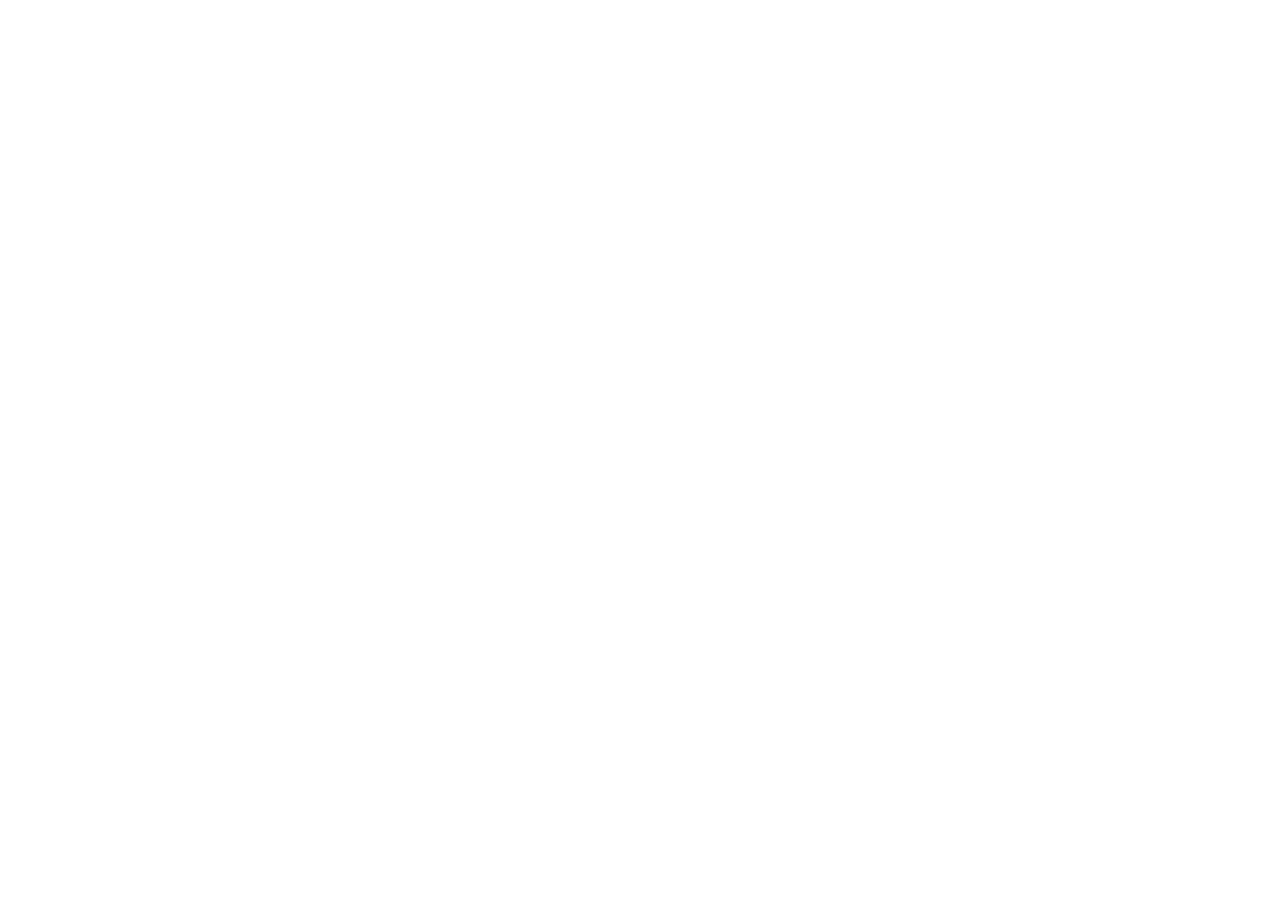
==== pages/page1/index.html @ bd940f70 "designed the homepage" ====
<!DOCTYPE html>
<html lang="en">
<head>
    <meta charset="UTF-8">
    <meta name="viewport" content="width=device-width, initial-scale=1.0">
    <title>Header</title>
    <link rel="stylesheet" href="./assets/css/style.css">
</head>
<body>
    
</body>
</html>
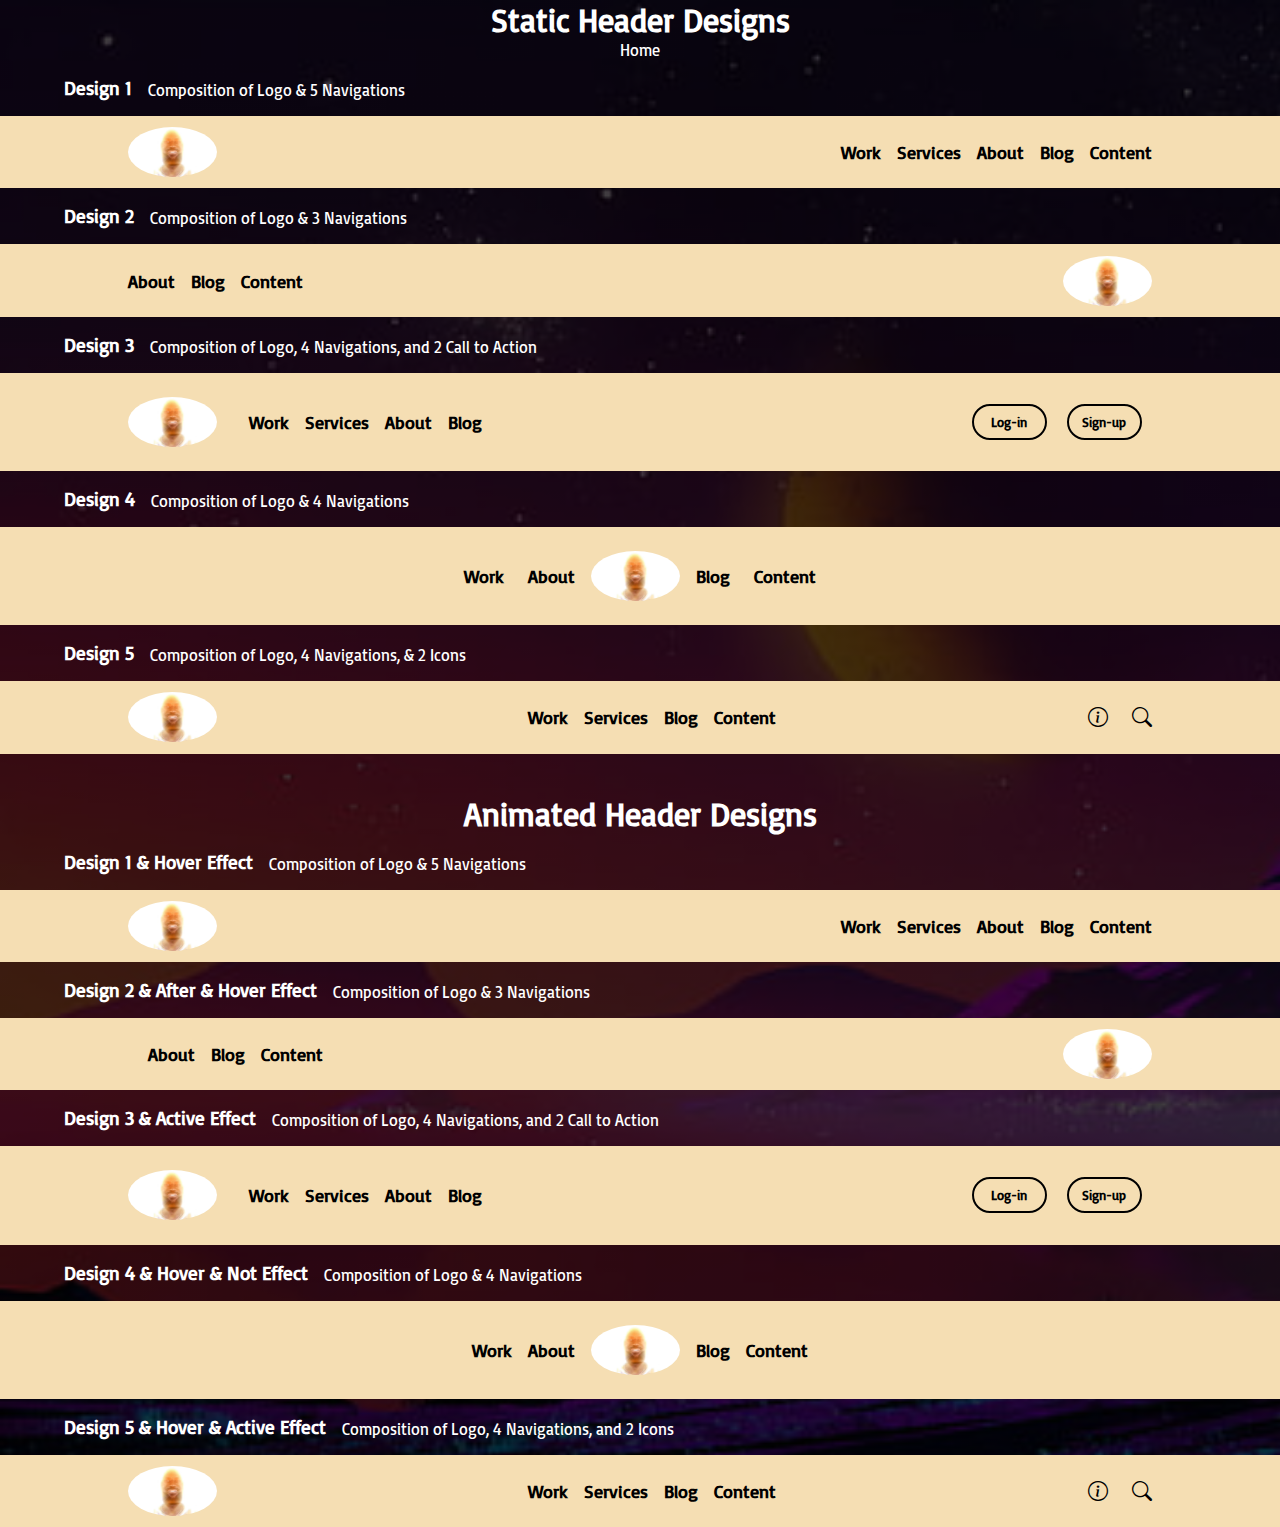
==== commit 59b445a6: "designed the header page" ====
--- a/pages/page1/index.html
+++ b/pages/page1/index.html
@@ -5,8 +5,193 @@
     <meta name="viewport" content="width=device-width, initial-scale=1.0">
     <title>Header</title>
     <link rel="stylesheet" href="./assets/css/style.css">
+    <link href='https://fonts.googleapis.com/css?family=Basic' rel='stylesheet'>
+    <link rel="stylesheet" href="https://cdn.jsdelivr.net/npm/bootstrap-icons@1.11.3/font/bootstrap-icons.min.css">
 </head>
 <body>
-    
+    <h1>Static Header Designs</h1>
+    <a href="/index.html">Home</a>
+
+    <section class="design1">
+        <h3>Design 1</h3>
+        <p>Composition of Logo & 5 Navigations</p>
+    </section>
+    <header class="design-one">
+        <img src="./assets/img/design-one-logo.jpeg"
+        alt="logo1"
+        class="one-logo">
+        <nav class="navigation">
+            <a href="" class="navigation-content">Work</a>
+            <a href="" class="navigation-content">Services</a>
+            <a href="" class="navigation-content">About</a>
+            <a href="" class="navigation-content">Blog</a>
+            <a href="" class="navigation-content">Content</a>
+        </nav>
+    </header>
+
+    <section class="design2">
+        <h3>Design 2</h3>
+        <p>Composition of Logo & 3 Navigations</p>
+    </section>
+    <header class="design-two">
+        <img src="./assets/img/design-one-logo.jpeg"
+        alt="logo1"
+        class="one-logo">
+        <nav class="navigation">
+            <a href="" class="navigation-content">About</a>
+            <a href="" class="navigation-content">Blog</a>
+            <a href="" class="navigation-content">Content</a>
+        </nav>
+    </header>
+    <section class="design3">
+        <h3>Design 3</h3>
+        <p>Composition of Logo, 4 Navigations, and 2 Call to Action</p>
+    </section>
+    <header class="design-three">
+        <img src="./assets/img/design-one-logo.jpeg"
+        alt="logo1"
+        class="one-logo">
+        <nav class="navigation">
+            <a href="" class="navigation-content">Work</a>
+            <a href="" class="navigation-content">Services</a>
+            <a href="" class="navigation-content">About</a>
+            <a href="" class="navigation-content">Blog</a>
+        </nav>
+        <button><span></span>Log-in</button>
+        <button><span></span>Sign-up</button>
+    </header>
+    <section class="design4">
+        <h3>Design 4</h3>
+        <p>Composition of Logo & 4 Navigations</p>
+    </section>
+    <header class="design-four">
+        <nav class="navigation">
+            <a href="" class="navigation-content">Work</a>
+            <a href="" class="navigation-content">About</a>
+        </nav>
+        <img src="./assets/img/design-one-logo.jpeg"
+        alt="logo1"
+        class="one-logo">
+        <nav class="navigation">
+            <a href="" class="navigation-content">Blog</a>
+            <a href="" class="navigation-content">Content</a>
+        </nav>
+    </header>
+    <section class="design5">
+        <h3>Design 5</h3>
+        <p>Composition of Logo, 4 Navigations, & 2 Icons</p>
+    </section>
+    <header class="design-five">
+        <img src="./assets/img/design-one-logo.jpeg"
+        alt="logo1"
+        class="one-logo">
+        <nav class="navigation">
+            <a href="" class="navigation-content">Work</a>
+            <a href="" class="navigation-content">Services</a>
+            <a href="" class="navigation-content">Blog</a>
+            <a href="" class="navigation-content">Content</a>
+        </nav>
+        <div class="icon">
+            <a href="">
+                <i class="bi bi-info-circle"></i>
+            </a>
+            <a href="">
+                <i class="bi bi-search"></i>
+            </a>
+        </div>
+    </header>
+
+    <br />
+    <br />
+    <h1>Animated Header Designs</h1>
+
+
+    <section class="ani-design1">
+        <h3>Design 1 & Hover Effect</h3>
+        <p>Composition of Logo & 5 Navigations </p>
+    </section>
+    <header class="ani-design-one">
+        <img src="./assets/img/design-one-logo.jpeg"
+        alt="logo1"
+        class="one-logo">
+        <nav class="navigation">
+            <a href="" class="navigation-content">Work</a>
+            <a href="" class="navigation-content">Services</a>
+            <a href="" class="navigation-content">About</a>
+            <a href="" class="navigation-content">Blog</a>
+            <a href="" class="navigation-content">Content</a>
+        </nav>
+    </header>
+    <section class="ani-design2">
+        <h3>Design 2 & After & Hover Effect</h3>
+        <p>Composition of Logo & 3 Navigations</p>
+    </section>
+    <header class="ani-design-two">
+        <img src="./assets/img/design-one-logo.jpeg"
+        alt="logo1"
+        class="one-logo">
+        <nav class="navigation">
+            <a href="" class="navigation-content">About</a>
+            <a href="" class="navigation-content">Blog</a>
+            <a href="" class="navigation-content">Content</a>
+        </nav>
+    </header>
+    <section class="ani-design3">
+        <h3>Design 3 & Active Effect</h3>
+        <p>Composition of Logo, 4 Navigations, and 2 Call to Action</p>
+    </section>
+    <header class="ani-design-three">
+        <img src="./assets/img/design-one-logo.jpeg"
+        alt="logo1"
+        class="one-logo">
+        <nav class="navigation">
+            <a href="" class="navigation-content">Work</a>
+            <a href="" class="navigation-content">Services</a>
+            <a href="" class="navigation-content">About</a>
+            <a href="" class="navigation-content">Blog</a>
+        </nav>
+        <button>Log-in</button>
+        <button>Sign-up</button>
+    </header>
+    <section class="ani-design4">
+        <h3>Design 4 & Hover & Not Effect</h3>
+        <p>Composition of Logo & 4 Navigations</p>
+    </section>
+    <header class="ani-design-four">
+        <nav class="navigation">
+            <a href="" class="navigation-content">Work</a>
+            <a href="" class="navigation-content">About</a>
+        </nav>
+        <img src="./assets/img/design-one-logo.jpeg"
+        alt="logo1"
+        class="one-logo">
+        <nav class="navigation">
+            <a href="" class="navigation-content">Blog</a>
+            <a href="" class="navigation-content">Content</a>
+        </nav>
+    </header>
+    <section class="ani-design5">
+        <h3>Design 5 & Hover & Active Effect</h3>
+        <p>Composition of Logo, 4 Navigations, and 2 Icons</p>
+    </section>
+    <header class="ani-design-five">
+        <img src="./assets/img/design-one-logo.jpeg"
+        alt="logo1"
+        class="one-logo">
+        <nav class="navigation">
+            <a href="" class="navigation-content">Work</a>
+            <a href="" class="navigation-content">Services</a>
+            <a href="" class="navigation-content">Blog</a>
+            <a href="" class="navigation-content">Content</a>
+        </nav>
+        <div class="icon">
+            <a href="">
+                <i class="bi bi-info-circle"></i>
+            </a>
+            <a href="">
+                <i class="bi bi-search"></i>
+            </a>
+        </div>
+    </header>
 </body>
 </html>--- a/pages/page1/assets/css/style.css
+++ b/pages/page1/assets/css/style.css
@@ -0,0 +1,438 @@
+* {
+    margin: 0;
+    padding: 0;
+    box-sizing: border-box;
+    font-family: 'Basic';
+}
+
+a {
+    text-decoration: none;
+    color: white;
+}
+
+body {
+    display: flex;
+    flex-direction: column;
+    align-items: center;
+    height: fit-content;
+    width: 100vw;
+    overflow-x: hidden;
+    background-color: #660096;
+    background-image: linear-gradient(rgba(0,0,0,0.75), rgba(0,0,0,0.75)),url(/pages/page1/assets/img/background.jpg);
+    background-size: cover;
+}
+
+h1 {
+    color: white;
+}
+
+
+
+section {
+    width: 100vw;
+    padding: 1rem 5vw;
+    display: flex;
+    gap: 1rem;
+    align-items: flex-end;
+    color: white;
+}
+
+header.design-one {
+    width: 100vw;
+    display: flex;
+    justify-content: space-between;
+    padding: 0.7rem 10vw;
+    background: wheat;
+
+    & > img.one-logo {
+        height: 50px;
+        border-radius: 100%;
+    }
+
+    & > .navigation {
+        display: flex;
+        align-items: center;
+        gap: 1rem;
+
+        & > a.navigation-content {
+            font-weight: 600;
+            font-size: 1.1rem;
+            color: black;
+        }
+    }
+}
+
+header.design-two {
+    width: 100vw;
+    display: flex;
+    justify-content: space-between;
+    padding: 0.7rem 10vw;
+    background: wheat;
+    flex-direction: row-reverse;
+
+    & > img.one-logo {
+        height: 50px;
+        border-radius: 100%;
+    }
+
+    & > .navigation {
+        display: flex;
+        align-items: center;
+        gap: 1rem;
+
+        & > a.navigation-content {
+            font-weight: 600;
+            font-size: 1.1rem;
+            color: black;
+        }
+    }
+}
+
+header.design-three {
+    width: 100vw;
+    display: flex;
+    justify-content: space-between;
+    padding: 0.7rem 10vw;
+    background: wheat;
+
+    & > img.one-logo {
+        height: 50px;
+        border-radius: 100%;
+        align-self: center;
+    }
+
+    & > .navigation {
+        display: flex;
+        align-items: center;
+        gap: 1rem;
+        margin-right: 30rem;
+        margin-left: 2rem;
+        position: relative;
+
+        & > a.navigation-content {
+            font-weight: 600;
+            font-size: 1.1rem;
+            color: black;
+        }
+    }
+
+    & > button {
+        align-items: center;
+        width: 150px;
+        padding: 8px 0;
+        text-align: center;
+        margin: 20px 10px;
+        border-radius: 25px;
+        font-weight: bold;
+        border: 2px solid black;
+        background: transparent;
+        color: black;
+        cursor: pointer;
+        position: relative;
+        overflow: hidden;
+    }
+}
+
+header.design-four {
+    width: 100vw;
+    display: flex;
+    justify-content: center;
+    padding: 1.5rem 0vw;
+    background: wheat;
+    align-items: center;
+    align-self: flex-start;
+
+    & > img.one-logo {
+        height: 50px;
+        border-radius: 100%;
+        margin-left: 1rem;
+        margin-right: 1rem;
+    }
+
+    & > .navigation {
+        display: flex;
+        align-items: center;
+        gap: 1.5rem;
+
+        & > a.navigation-content {
+            font-weight: 600;
+            font-size: 1.1rem;
+            color: black;
+        }
+    }
+}
+
+header.design-five {
+    width: 100vw;
+    display: flex;
+    justify-content: space-between;
+    padding: 0.7rem 10vw;
+    background: wheat;
+
+    & > img.one-logo {
+        height: 50px;
+        border-radius: 100%;
+    }
+
+    & > i {
+        color: black;
+        font-size: 2rem;
+    }
+
+    & > .navigation {
+        display: flex;
+        align-items: center;
+        gap: 1rem;
+
+        & > a.navigation-content {
+            font-weight: 600;
+            font-size: 1.1rem;
+            color: black;
+        }
+    }
+
+    & > .icon {
+        display: flex;
+        align-items: center;
+        gap: 1.5rem;
+        color: black;
+
+        & > a {
+            color: black;
+            font-size: 20px;
+        }
+    }
+}
+
+header.ani-design-one {
+    width: 100vw;
+    display: flex;
+    justify-content: space-between;
+    padding: 0.7rem 10vw;
+    background: wheat;
+
+    & > img.one-logo {
+        height: 50px;
+        border-radius: 100%;
+
+        &:hover {
+            transform: scale(1.3);
+            transition: 0.3s;
+        }
+    }
+
+    & > .navigation {
+        display: flex;
+        align-items: center;
+        gap: 1rem;
+        position: relative;
+
+        & > a.navigation-content {
+            font-weight: 600;
+            font-size: 1.1rem;
+            color: black;
+
+            &:hover {
+                font-size: 2.2rem;
+                transition: 0.3s;
+            }
+        }
+    }
+}
+
+header.ani-design-two {
+    width: 100vw;
+    display: flex;
+    justify-content: space-between;
+    padding: 0.7rem 10vw;
+    background: wheat;
+    flex-direction: row-reverse;
+
+    & > img.one-logo {
+        height: 50px;
+        border-radius: 100%;
+    }
+
+    & > .navigation {
+        display: flex;
+        align-items: center;
+        gap: 1rem;
+        padding: 10px 20px;
+
+        & > a.navigation-content {
+            font-weight: 600;
+            font-size: 1.1rem;
+            color: black;
+            position: relative;
+            text-decoration: none;
+
+            &:after {
+                content: '';
+                height: 3px;
+                width: 0;
+                background: black;
+                position: absolute;
+                left: 0;
+                bottom: -5px;
+                transition: 0.5s;
+            }
+
+            &:hover::after {
+                width: 100%;
+            }
+        }
+    }
+}
+
+header.ani-design-three {
+    width: 100vw;
+    display: flex;
+    justify-content: space-between;
+    padding: 0.7rem 10vw;
+    background: wheat;
+
+    & > img.one-logo {
+        height: 50px;
+        border-radius: 100%;
+        align-self: center;
+    }
+
+    & > .navigation {
+        display: flex;
+        align-items: center;
+        gap: 1rem;
+        margin-right: 30rem;
+        margin-left: 2rem;
+        position: relative;
+
+        & > a.navigation-content {
+            font-weight: 600;
+            font-size: 1.1rem;
+            color: black;
+
+            &:active {
+                color: white;
+            }
+        }
+    }
+
+    & > button {
+        align-items: center;
+        width: 150px;
+        padding: 8px 0;
+        text-align: center;
+        margin: 20px 10px;
+        border-radius: 25px;
+        font-weight: bold;
+        border: 2px solid black;
+        background: transparent;
+        color: black;
+        cursor: pointer;
+        position: relative;
+        overflow: hidden;
+
+        &:active {
+            background: black;
+            color: white;
+        }
+    }
+}
+
+header.ani-design-four {
+    width: 100vw;
+    display: flex;
+    justify-content: center;
+    padding: 1.5rem 0vw;
+    background: wheat;
+    align-items: center;
+    align-self: flex-start;
+
+    &:hover .one-logo:not(:hover),
+    &:hover .navigation-content:not(:hover) {
+    transform: scale(1);
+  }
+
+  &:hover .navigation-content:not(:hover) {
+    opacity: 0.7;
+  }
+
+    & > img.one-logo {
+        height: 50px;
+        border-radius: 100%;
+        margin-left: 1rem;
+        margin-right: 1rem;
+
+        &:hover {
+            filter:drop-shadow(5px 5px 5px rgb(141, 141, 141));;
+        }
+    }
+
+    & > .navigation {
+        display: flex;
+        align-items: center;
+        gap: 1rem;
+
+        & > a.navigation-content {
+            font-weight: 600;
+            font-size: 1.1rem;
+            color: black;
+
+            &:hover {
+                color: red;
+            }
+        }
+    }
+}
+
+header.ani-design-five {
+    width: 100vw;
+    display: flex;
+    justify-content: space-between;
+    padding: 0.7rem 10vw;
+    background: wheat;
+
+    & > img.one-logo {
+        height: 50px;
+        border-radius: 100%;
+    }
+
+    & > .navigation {
+        display: flex;
+        align-items: center;
+        gap: 1rem;
+
+        & > a.navigation-content {
+            font-weight: 600;
+            font-size: 1.1rem;
+            color: black;
+
+            &:hover {
+                transform: scale(1.5)
+            }
+
+            &:active {
+                color: green;
+            }
+        }
+    }
+
+    & > .icon {
+        display: flex;
+        align-items: center;
+        gap: 1.5rem;
+        color: black;
+
+        & > a {
+            color: black;
+            font-size: 20px;
+
+            &:hover {
+                transform: scale(1.5)
+            }
+
+            &:active {
+                color: green;
+            }
+        }
+    }
+}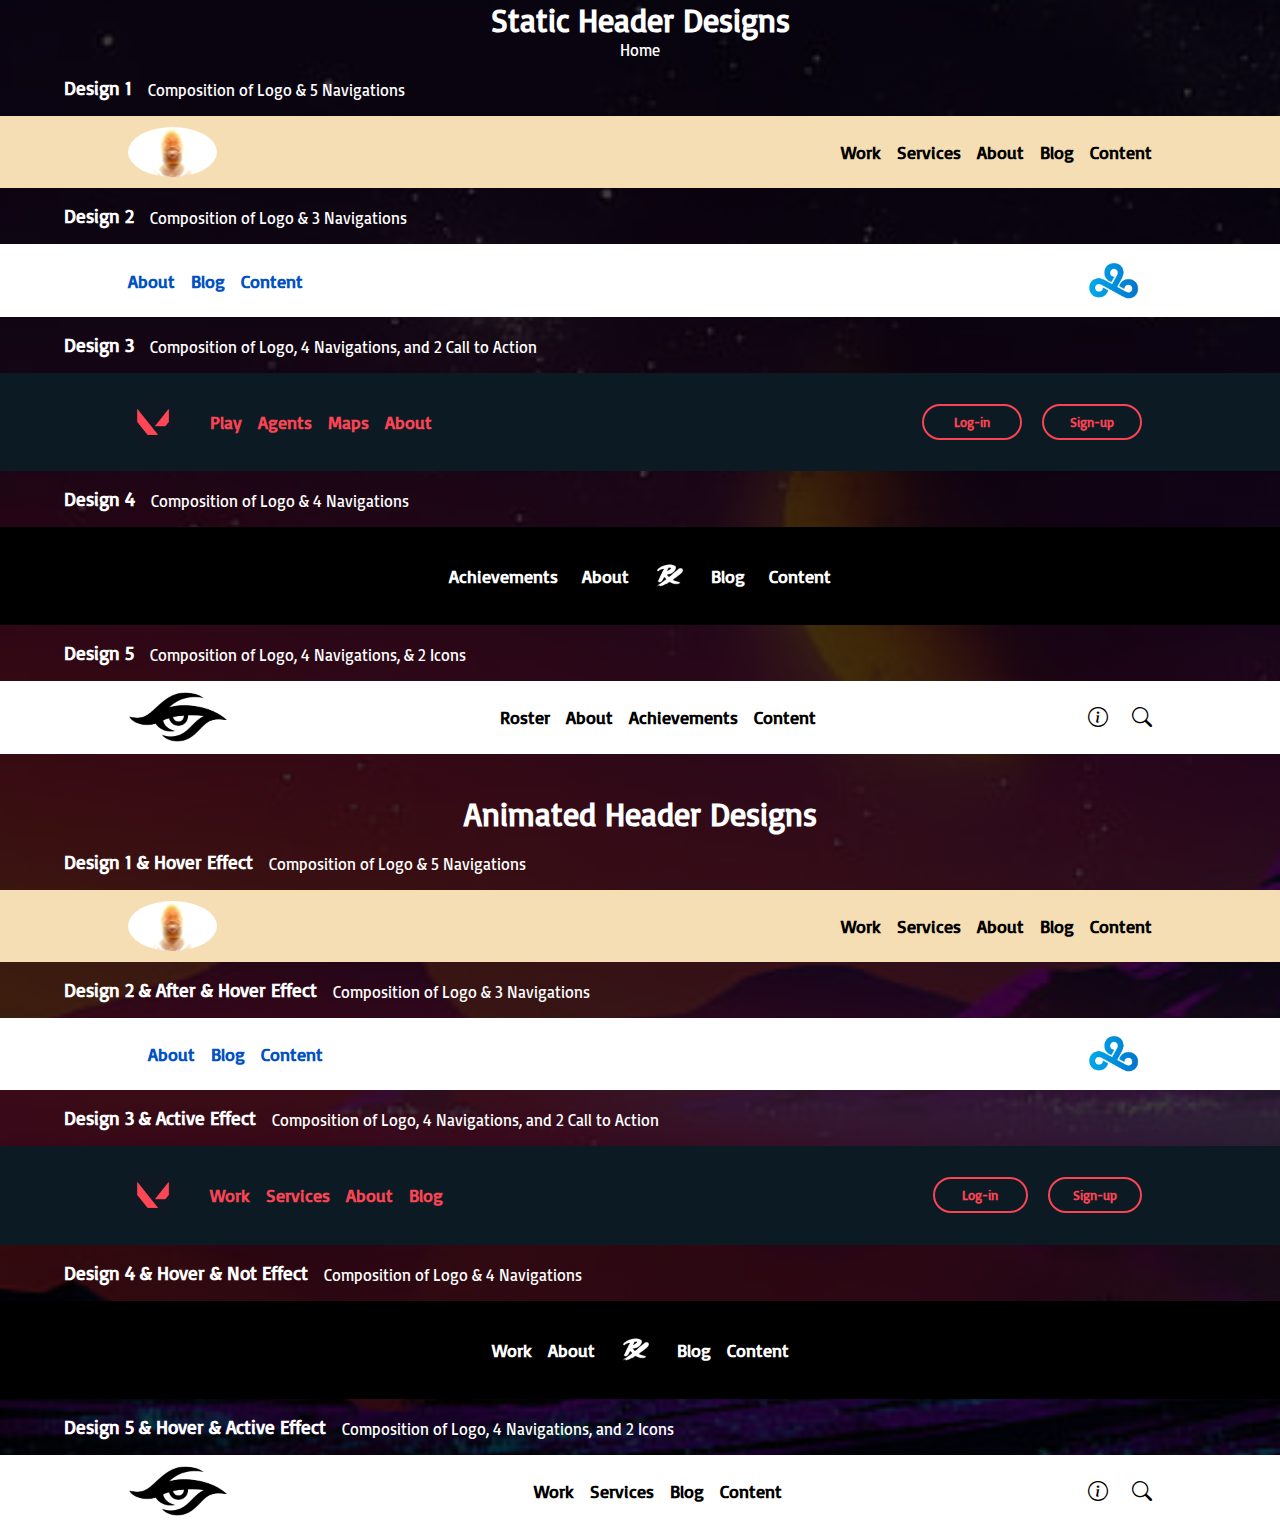
==== commit e2d1d0d9: "added some designs for the animated headers" ====
--- a/pages/page1/index.html
+++ b/pages/page1/index.html
@@ -34,7 +34,7 @@
         <p>Composition of Logo & 3 Navigations</p>
     </section>
     <header class="design-two">
-        <img src="./assets/img/design-one-logo.jpeg"
+        <img src="./assets/img/Logo-Cloud-9.jpg"
         alt="logo1"
         class="one-logo">
         <nav class="navigation">
@@ -48,14 +48,14 @@
         <p>Composition of Logo, 4 Navigations, and 2 Call to Action</p>
     </section>
     <header class="design-three">
-        <img src="./assets/img/design-one-logo.jpeg"
+        <img src="./assets/img/valorant.jfif"
         alt="logo1"
         class="one-logo">
         <nav class="navigation">
-            <a href="" class="navigation-content">Work</a>
-            <a href="" class="navigation-content">Services</a>
+            <a href="" class="navigation-content">Play</a>
+            <a href="" class="navigation-content">Agents</a>
+            <a href="" class="navigation-content">Maps</a>
             <a href="" class="navigation-content">About</a>
-            <a href="" class="navigation-content">Blog</a>
         </nav>
         <button><span></span>Log-in</button>
         <button><span></span>Sign-up</button>
@@ -66,10 +66,10 @@
     </section>
     <header class="design-four">
         <nav class="navigation">
-            <a href="" class="navigation-content">Work</a>
+            <a href="" class="navigation-content">Achievements</a>
             <a href="" class="navigation-content">About</a>
         </nav>
-        <img src="./assets/img/design-one-logo.jpeg"
+        <img src="./assets/img/Paper_Rex_logo.svg.png"
         alt="logo1"
         class="one-logo">
         <nav class="navigation">
@@ -82,13 +82,13 @@
         <p>Composition of Logo, 4 Navigations, & 2 Icons</p>
     </section>
     <header class="design-five">
-        <img src="./assets/img/design-one-logo.jpeg"
+        <img src="./assets/img/Team_Secret_logo.svg.png"
         alt="logo1"
         class="one-logo">
         <nav class="navigation">
-            <a href="" class="navigation-content">Work</a>
-            <a href="" class="navigation-content">Services</a>
-            <a href="" class="navigation-content">Blog</a>
+            <a href="" class="navigation-content">Roster</a>
+            <a href="" class="navigation-content">About</a>
+            <a href="" class="navigation-content">Achievements</a>
             <a href="" class="navigation-content">Content</a>
         </nav>
         <div class="icon">
@@ -127,7 +127,7 @@
         <p>Composition of Logo & 3 Navigations</p>
     </section>
     <header class="ani-design-two">
-        <img src="./assets/img/design-one-logo.jpeg"
+        <img src="./assets/img/Logo-Cloud-9.jpg"
         alt="logo1"
         class="one-logo">
         <nav class="navigation">
@@ -141,7 +141,7 @@
         <p>Composition of Logo, 4 Navigations, and 2 Call to Action</p>
     </section>
     <header class="ani-design-three">
-        <img src="./assets/img/design-one-logo.jpeg"
+        <img src="./assets/img/valorant.jfif"
         alt="logo1"
         class="one-logo">
         <nav class="navigation">
@@ -162,7 +162,7 @@
             <a href="" class="navigation-content">Work</a>
             <a href="" class="navigation-content">About</a>
         </nav>
-        <img src="./assets/img/design-one-logo.jpeg"
+        <img src="./assets/img/Paper_Rex_logo.svg.png"
         alt="logo1"
         class="one-logo">
         <nav class="navigation">
@@ -175,7 +175,7 @@
         <p>Composition of Logo, 4 Navigations, and 2 Icons</p>
     </section>
     <header class="ani-design-five">
-        <img src="./assets/img/design-one-logo.jpeg"
+        <img src="./assets/img/Team_Secret_logo.svg.png"
         alt="logo1"
         class="one-logo">
         <nav class="navigation">
--- a/pages/page1/assets/css/style.css
+++ b/pages/page1/assets/css/style.css
@@ -67,7 +67,7 @@
     display: flex;
     justify-content: space-between;
     padding: 0.7rem 10vw;
-    background: wheat;
+    background: white;
     flex-direction: row-reverse;
 
     & > img.one-logo {
@@ -83,7 +83,7 @@
         & > a.navigation-content {
             font-weight: 600;
             font-size: 1.1rem;
-            color: black;
+            color: rgb(0, 81, 194);
         }
     }
 }
@@ -93,7 +93,7 @@
     display: flex;
     justify-content: space-between;
     padding: 0.7rem 10vw;
-    background: wheat;
+    background: rgb(12,27,35);
 
     & > img.one-logo {
         height: 50px;
@@ -112,7 +112,7 @@
         & > a.navigation-content {
             font-weight: 600;
             font-size: 1.1rem;
-            color: black;
+            color: rgb(250,68,84);
         }
     }
 
@@ -124,9 +124,9 @@
         margin: 20px 10px;
         border-radius: 25px;
         font-weight: bold;
-        border: 2px solid black;
+        border: 2px solid rgb(250,68,84);
         background: transparent;
-        color: black;
+        color: rgb(250,68,84);
         cursor: pointer;
         position: relative;
         overflow: hidden;
@@ -138,7 +138,7 @@
     display: flex;
     justify-content: center;
     padding: 1.5rem 0vw;
-    background: wheat;
+    background: black;
     align-items: center;
     align-self: flex-start;
 
@@ -157,7 +157,7 @@
         & > a.navigation-content {
             font-weight: 600;
             font-size: 1.1rem;
-            color: black;
+            color: white;
         }
     }
 }
@@ -167,7 +167,7 @@
     display: flex;
     justify-content: space-between;
     padding: 0.7rem 10vw;
-    background: wheat;
+    background: white;
 
     & > img.one-logo {
         height: 50px;
@@ -245,7 +245,7 @@
     display: flex;
     justify-content: space-between;
     padding: 0.7rem 10vw;
-    background: wheat;
+    background: white;
     flex-direction: row-reverse;
 
     & > img.one-logo {
@@ -262,7 +262,7 @@
         & > a.navigation-content {
             font-weight: 600;
             font-size: 1.1rem;
-            color: black;
+            color: rgb(0, 81, 194);
             position: relative;
             text-decoration: none;
 
@@ -270,7 +270,7 @@
                 content: '';
                 height: 3px;
                 width: 0;
-                background: black;
+                background: rgb(0, 81, 194);
                 position: absolute;
                 left: 0;
                 bottom: -5px;
@@ -289,7 +289,7 @@
     display: flex;
     justify-content: space-between;
     padding: 0.7rem 10vw;
-    background: wheat;
+    background: rgb(12,27,35);
 
     & > img.one-logo {
         height: 50px;
@@ -308,7 +308,7 @@
         & > a.navigation-content {
             font-weight: 600;
             font-size: 1.1rem;
-            color: black;
+            color: rgb(250,68,84);
 
             &:active {
                 color: white;
@@ -324,16 +324,16 @@
         margin: 20px 10px;
         border-radius: 25px;
         font-weight: bold;
-        border: 2px solid black;
+        border: 2px solid rgb(250,68,84);
         background: transparent;
-        color: black;
+        color: rgb(250,68,84);
         cursor: pointer;
         position: relative;
         overflow: hidden;
 
         &:active {
-            background: black;
-            color: white;
+            background: rgb(250,68,84);
+            color: rgb(12,27,35);
         }
     }
 }
@@ -343,7 +343,7 @@
     display: flex;
     justify-content: center;
     padding: 1.5rem 0vw;
-    background: wheat;
+    background: black;
     align-items: center;
     align-self: flex-start;
 
@@ -375,10 +375,10 @@
         & > a.navigation-content {
             font-weight: 600;
             font-size: 1.1rem;
-            color: black;
+            color: white;
 
             &:hover {
-                color: red;
+                color: purple;
             }
         }
     }
@@ -389,22 +389,42 @@
     display: flex;
     justify-content: space-between;
     padding: 0.7rem 10vw;
-    background: wheat;
-
-    & > img.one-logo {
-        height: 50px;
-        border-radius: 100%;
-    }
-
-    & > .navigation {
-        display: flex;
-        align-items: center;
-        gap: 1rem;
-
-        & > a.navigation-content {
-            font-weight: 600;
-            font-size: 1.1rem;
-            color: black;
+    background: white;
+
+    & > img.one-logo {
+        height: 50px;
+        border-radius: 100%;
+    }
+
+    & > .navigation {
+        display: flex;
+        align-items: center;
+        gap: 1rem;
+
+        & > a.navigation-content {
+            font-weight: 600;
+            font-size: 1.1rem;
+            color: black;
+
+            &:hover {
+                transform: scale(1.5);
+            }
+
+            &:active {
+                color: green;
+            }
+        }
+    }
+
+    & > .icon {
+        display: flex;
+        align-items: center;
+        gap: 1.5rem;
+        color: black;
+
+        & > a {
+            color: black;
+            font-size: 20px;
 
             &:hover {
                 transform: scale(1.5)
@@ -415,24 +435,4 @@
             }
         }
     }
-
-    & > .icon {
-        display: flex;
-        align-items: center;
-        gap: 1.5rem;
-        color: black;
-
-        & > a {
-            color: black;
-            font-size: 20px;
-
-            &:hover {
-                transform: scale(1.5)
-            }
-
-            &:active {
-                color: green;
-            }
-        }
-    }
 }